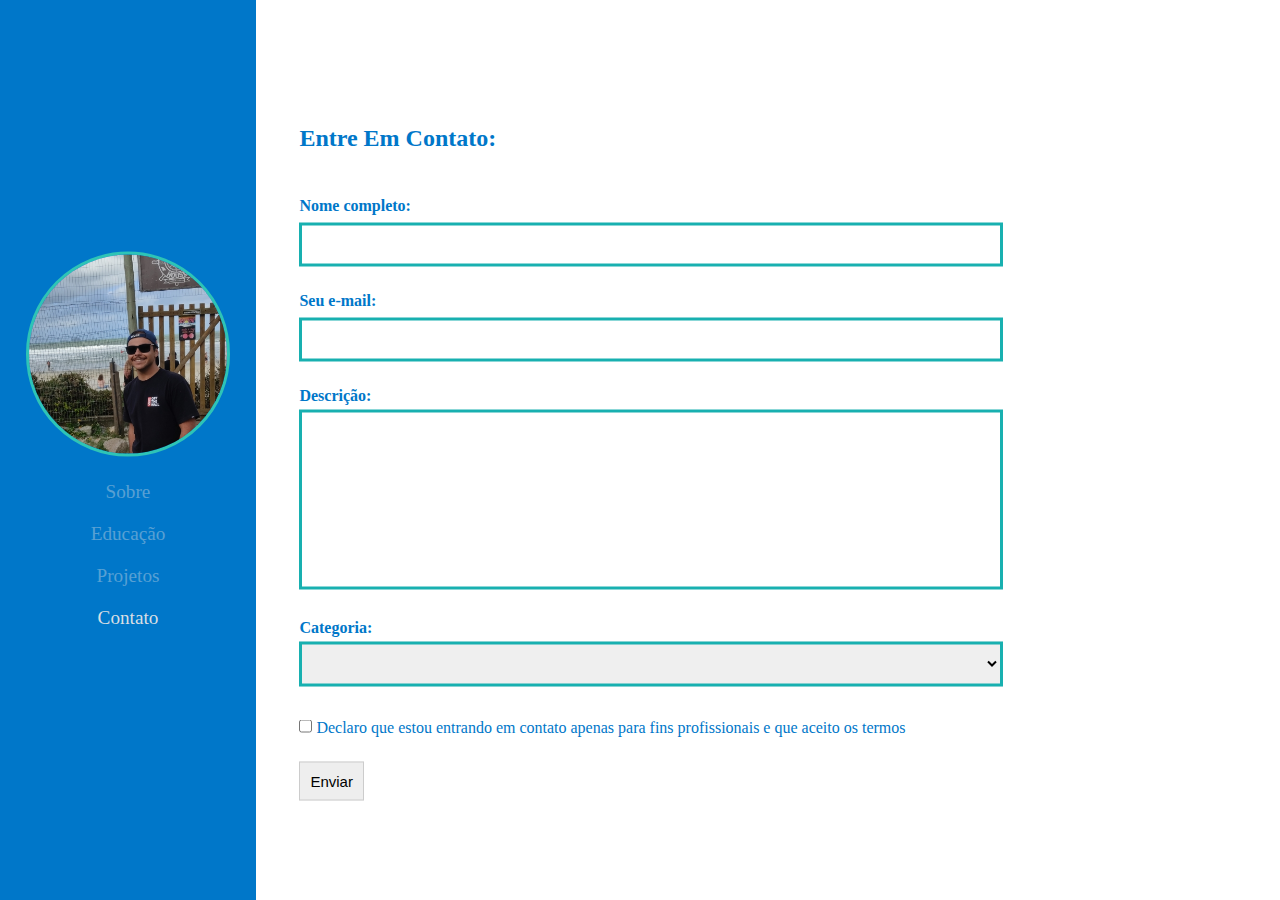
==== contato.html @ 85d98a8c "criacao da pagina contato v1.0" ====
<!DOCTYPE html>
<html lang="en">
<head>
    <meta charset="UTF-8">
    <meta http-equiv="X-UA-Compatible" content="IE=edge">
    <meta name="viewport" content="width=device-width, initial-scale=1.0">
    <title>contatoi</title>
    <link rel="stylesheet" href="./style.css">
    <link rel="preconnect" href="https://fonts.googleapis.com">
<link rel="preconnect" href="https://fonts.gstatic.com" crossorigin>
<link href="https://fonts.googleapis.com/css2?family=Saira+Extra+Condensed:wght@400;500;700&display=swap" rel="stylesheet">
</head>
    <body>
            <div class="pai"><!--div pai-->

            <div class="sidebar"><!-- Sidebar-->

                <div class="sidebar-pos"><!-- Sidebar-pos-->
                    
                <div class="img"><!-- imagem-->
                    <img src="./images/nilzo.jpg" alt="Uma Foto Minha na com a praia no fundo">

                </div><!--fechamento imagem-->

                <div class="menu"><!-- menu-->
                    <a  href="Index.html">Sobre</a>
                    <a  href="./educacao.html">Educação</a>
                    <a  href="projetos.html">Projetos</a>
                    <a class="selected" href="contato.html">Contato</a>
                </div><!--fechamento menu-->

            </div><!-- fechamento Sidebar-pos-->
            </div><!--fechamento Sidebar-->

        <div class="conteudo"><!--conteudo-->

            <section class="contato">

                 <h3><span>Entre Em Contato: </span></h3>

                 <form action="mailto:paglianeto@gmail.com " method="get"> 

                    <label class="fullname">
                        <strong>  Nome completo: </strong> <br>
                        <input type="text" >
                    </label>

                    <label class="email">
                        <strong>  Seu e-mail: </strong> <br>
                        <input type="email" >
                    </label>
                    
                    <label>
                    <strong>  Descrição: <br></strong>
                        <textarea name="descricao"></textarea>
                    </label>
                    
                    <label>
                        <strong>
                        Categoria: <br></strong>
                        <select name="categoria" id="">
                            <option value="none"></option>
                            <option value="1">Contratação</option>
                            <option value="2">Mentoria</option>
                            <option value="3">Oportunidades</option>
                            <option value="4">Bolsas de estudos</option>
                            <option value="5">Duvidas</option>
                        </select>
                    </label>
                    
                    <label >
                        <input class="termos" type="checkbox"> Declaro que estou entrando em contato apenas para fins profissionais e que aceito os <a href="paginas/termos.html" class="termos" target="_blank">termos</a>
                    </label>
                    
        
                    <button>Enviar</button>
                </form>
            </section>
            
        </div><!--fechamento conteudo-->
        
    </div><!--fechamento div pai-->


</body>
</html>
---- style.css ----
*{
    margin: 0;
    padding: 0;
    box-sizing: border-box;
}
html, body {
    height: 100%;
    
}
.pai {
    display: flex;
}
.sidebar {
    width: 20%;
    height: 100%;
    position: fixed;
    background-color: #0077C9;
}
.sidebar-pos {
    position: absolute;
    top: 50%;
    transform: translateY(-50%);
    
}
.img {
    text-align: center;
}
.img img {
    width: 80%;
    border-radius: 50%;
    border: 3px solid #2EC4B6;
}
.menu {
    margin: 20px 0;
    text-align: center;
    position: relative;
    
    
}
.menu a {
    color: #d9dfe4;
    opacity: 0.4;
    font-size: 1.2em;
    display: block;
    text-decoration: none;
    margin-bottom: 20px;
}
.menu a.selected {
    opacity: 1;
}
.conteudo {
    position: absolute;
    left: 20%;
    width: 80%;
    height: 100%;
    padding: 0 3%;
    
}
section.descricao {
    position: relative;
    top: 50%;                   /*para deixar o menu alinhado na parte da lateral esquerda dos eixos X e Y da tela */
    transform: translateY(-50%);

}
section.contato {
    position: relative;
    top: 50%;                   /*para deixar o menu alinhado na parte da lateral esquerda dos eixos X e Y da tela */
    transform: translateY(-50%);

}

.redessociais img {
    width: 25px;
    height: 25px;
    margin-left: 15px;
    margin-top: 20px;
    
    
}

.logoescolas img {
    width: 15%;
    height: 15%;
    margin-left: 20px;
    margin-top: 20px;
    
    
}
.breve img {
    
    width: 25vw;

}

.redessociais a {
    text-decoration: none;
    width: 40px;
    height: 40px;
    border-radius: 20px;
    margin: 0 10px; 
    display: inline-block;
    text-align: center;
    
}
section.descricao h2{
    color: #18B0B0;
    font-size: 46px;
}
section.descricao h2 > span,
section.descricao h3 > span{
    color: #0077C9;
}
section.descricao h3,
section.descricao h4 {
    color: #51CACA ;
    font-size: 24px;
    margin: 15px 5px;
}
section.contato h2 > span,
section.contato h3 > span{
    color: #0077C9;
}
section.contato h3,
section.contato h4 {
    color: #51CACA ;
    font-size: 24px;
    margin: 15px 5px;
}
section.descricao a{
    text-decoration: none;
    color: #0077C9;
    font-size: 24px;

}
section.descricao p{
    color: #6c757d;
    font-size: 19px;
    margin-top: 40px;
}

form, input{
    display: block;
    padding: 5px;
    margin-top: 8px;
    color: #0077C9;
}

label {
    display: block;
    margin: 25px 0 ;
}

.termos {
    display: inline;
    color: #0077C9;
    text-decoration: none;
}

.termos:hover {
    text-decoration: underline;
}

input [type=text], textarea, select {
    padding: 10px;
    width: 55vw;
    margin-top: 5px;
    font-size: 15px;

}

.fullname input {
    padding: 10px;
    width: 55vw;
    border:  solid #18B0B0;
    font-size: 16px;
    outline: 0;
   
    

}

.email input {
    padding: 10px;
    width: 55vw;
    border:  solid #18B0B0;
    font-size: 16px;
    outline: 0;
   
    

}

textarea {
    height: 20vh;
    resize: none;
    border: solid #18B0B0;
    
}

button {
    padding: 10px;
    font-size: 15px;
    border: 1px solid #ccc;
    background-color: #eee;

}

button:hover {
    background-color: #ddd;
}

label select {
    border: solid #18B0B0;
}

@media (max-width:400px) {
    .menu {
        margin: 20px 0;
        text-align: center;
        position: relative;
}

.sidebar {
    width: 25%;
    height: 100%;
    position: fixed;
    background-color: #0077C9;
}

.conteudo {
    position: absolute;
    left: 25%;
    width: 80%;
    height: 100%;
    padding: 0 3%;
}
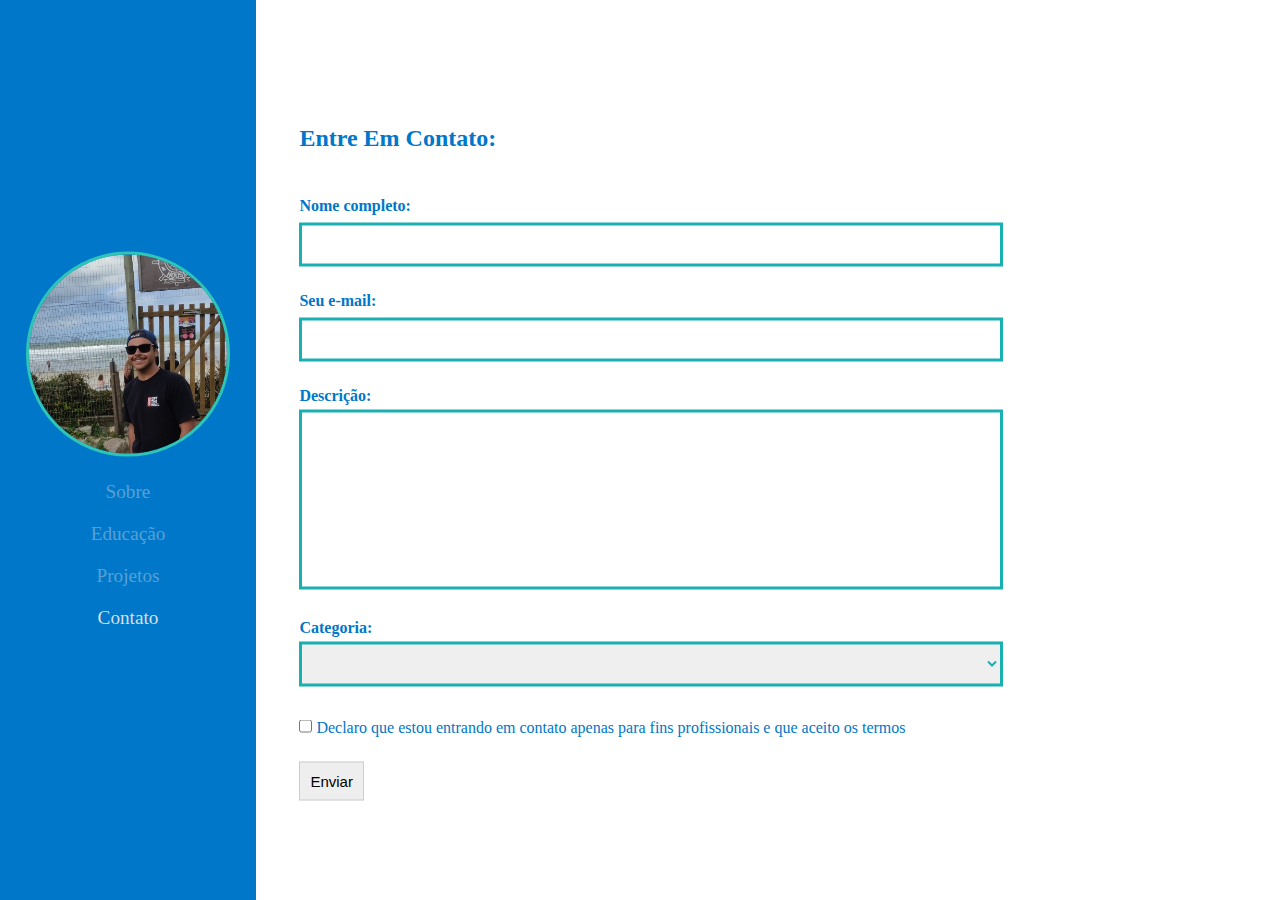
==== commit 410a506e: "modificando pagina de contato e css" ====
--- a/contato.html
+++ b/contato.html
@@ -38,7 +38,7 @@
 
                  <h3><span>Entre Em Contato: </span></h3>
 
-                 <form action="mailto:paglianeto@gmail.com " method="get"> 
+                 <form action="#" method="get"> 
 
                     <label class="fullname">
                         <strong>  Nome completo: </strong> <br>
--- a/style.css
+++ b/style.css
@@ -164,7 +164,8 @@
     padding: 10px;
     width: 55vw;
     margin-top: 5px;
-    font-size: 15px;
+    font-size: 16px;
+    
 
 }
 
@@ -174,6 +175,7 @@
     border:  solid #18B0B0;
     font-size: 16px;
     outline: 0;
+    color: #18B0B0;
    
     
 
@@ -185,7 +187,7 @@
     border:  solid #18B0B0;
     font-size: 16px;
     outline: 0;
-   
+   color: #18B0B0;
     
 
 }
@@ -194,6 +196,19 @@
     height: 20vh;
     resize: none;
     border: solid #18B0B0;
+    font-size: 16px;
+    
+    
+}
+
+label textarea {
+    color: #18B0B0;
+    font-size: 16px;
+}
+
+label select option{
+    color: #0077C9;
+    
     
 }
 
@@ -209,8 +224,9 @@
     background-color: #ddd;
 }
 
-label select {
+label select, label select:focus-within {
     border: solid #18B0B0;
+    color: #18B0B0;
 }
 
 @media (max-width:400px) {
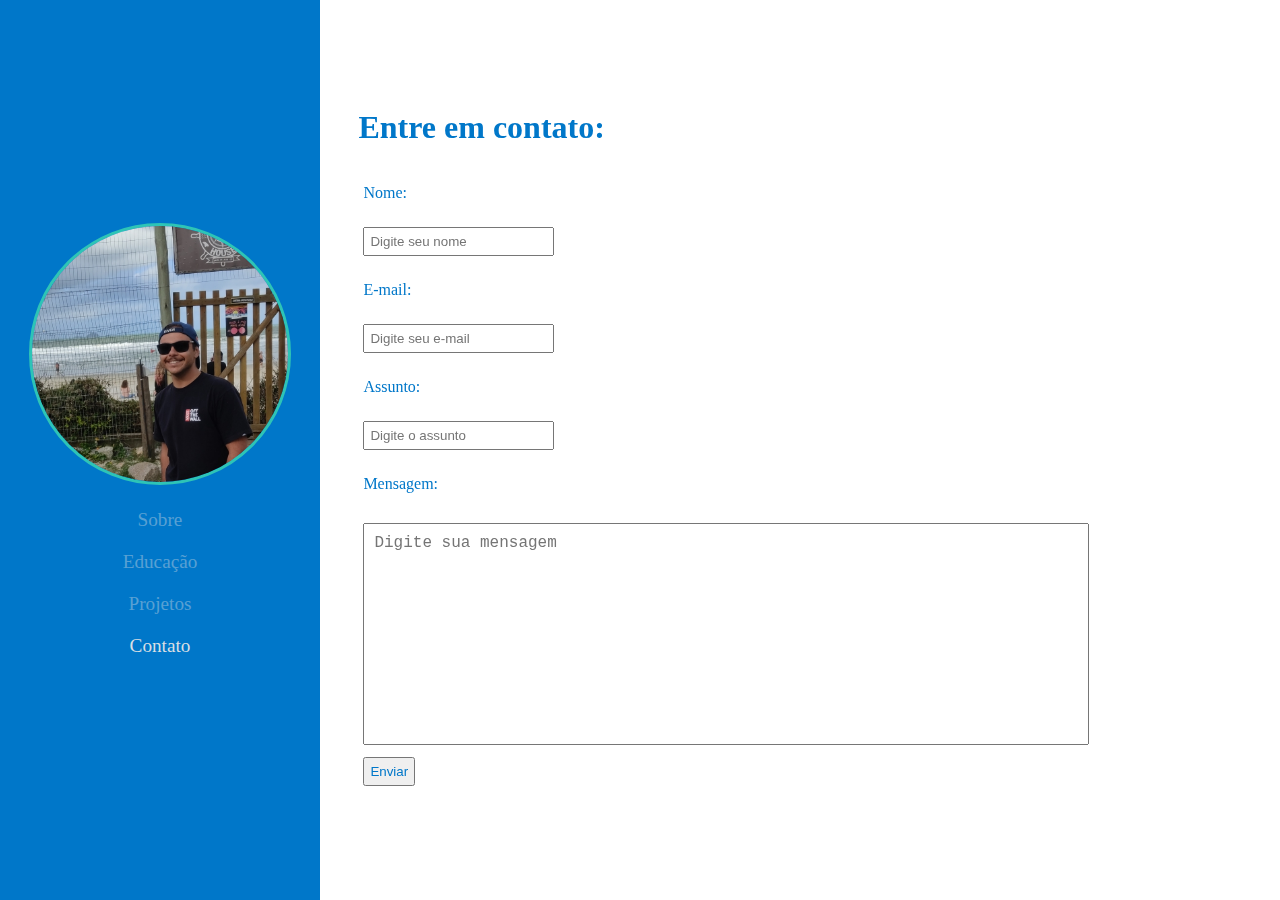
==== commit d6ef84b2: "modificacao do readme e da pagina de contato" ====
--- a/contato.html
+++ b/contato.html
@@ -3,8 +3,9 @@
 <head>
     <meta charset="UTF-8">
     <meta http-equiv="X-UA-Compatible" content="IE=edge">
-    <meta name="viewport" content="width=device-width, initial-scale=1.0">
+    <meta name="viewport" content="width=device-width, user-scalable=no">
     <title>contatoi</title>
+    <link rel="stylesheet" href="./style.css">
     <link rel="stylesheet" href="./style.css">
     <link rel="preconnect" href="https://fonts.googleapis.com">
 <link rel="preconnect" href="https://fonts.gstatic.com" crossorigin>
@@ -36,44 +37,21 @@
 
             <section class="contato">
 
-                 <h3><span>Entre Em Contato: </span></h3>
-
-                 <form action="#" method="get"> 
-
-                    <label class="fullname">
-                        <strong>  Nome completo: </strong> <br>
-                        <input type="text" >
-                    </label>
-
-                    <label class="email">
-                        <strong>  Seu e-mail: </strong> <br>
-                        <input type="email" >
-                    </label>
-                    
-                    <label>
-                    <strong>  Descrição: <br></strong>
-                        <textarea name="descricao"></textarea>
-                    </label>
-                    
-                    <label>
-                        <strong>
-                        Categoria: <br></strong>
-                        <select name="categoria" id="">
-                            <option value="none"></option>
-                            <option value="1">Contratação</option>
-                            <option value="2">Mentoria</option>
-                            <option value="3">Oportunidades</option>
-                            <option value="4">Bolsas de estudos</option>
-                            <option value="5">Duvidas</option>
-                        </select>
-                    </label>
-                    
-                    <label >
-                        <input class="termos" type="checkbox"> Declaro que estou entrando em contato apenas para fins profissionais e que aceito os <a href="paginas/termos.html" class="termos" target="_blank">termos</a>
-                    </label>
-                    
-        
-                    <button>Enviar</button>
+                <h1>Entre em contato:</h1>
+                <form action="enviar.php" method="post">
+                    <label for="nome">Nome:</label>
+                    <input type="text" id="nome" name="nome" placeholder="Digite seu nome" required>
+            
+                    <label for="email">E-mail:</label>
+                    <input type="text" id="email" name="email" placeholder="Digite seu e-mail" required>
+            
+                    <label for="assunto">Assunto:</label>
+                    <input type="text" id="assunto" name="assunto" placeholder="Digite o assunto" required>
+            
+                    <label for="mensagem">Mensagem:</label>
+                    <textarea id="mensagem" name="mensagem" placeholder="Digite sua mensagem" style="height:200px" required></textarea>
+            
+                    <input type="submit" value="Enviar">
                 </form>
             </section>
             
--- a/style.css
+++ b/style.css
@@ -1,11 +1,11 @@
 *{
     margin: 0;
     padding: 0;
-    box-sizing: border-box;
+    box-sizing: content-box;
 }
 html, body {
     height: 100%;
-    
+    overflow-x: hidden;
 }
 .pai {
     display: flex;
@@ -79,16 +79,19 @@
 }
 
 .logoescolas img {
-    width: 15%;
-    height: 15%;
+    width: 15vw;
     margin-left: 20px;
     margin-top: 20px;
+    margin-right: 30px;
+    padding: 30px 10px;
     
     
 }
 .breve img {
     
-    width: 25vw;
+    width: 30vw;
+    margin-top: 30px;
+    margin-left: 20px;
 
 }
 
@@ -100,25 +103,36 @@
     margin: 0 10px; 
     display: inline-block;
     text-align: center;
-    
+    margin-right: 30px;
+    
+}
+
+.contato h1 {
+
+    color: #0077C9;
 }
 section.descricao h2{
     color: #18B0B0;
     font-size: 46px;
+    margin-right: 30px ;
+    margin-top: 30px;
 }
 section.descricao h2 > span,
 section.descricao h3 > span{
     color: #0077C9;
+    margin-right: 30px;
 }
 section.descricao h3,
 section.descricao h4 {
     color: #51CACA ;
     font-size: 24px;
-    margin: 15px 5px;
+    margin: 20px 15px;
+    margin-right: 30px;
 }
 section.contato h2 > span,
 section.contato h3 > span{
     color: #0077C9;
+    margin-right: 30px;
 }
 section.contato h3,
 section.contato h4 {
@@ -129,13 +143,22 @@
 section.descricao a{
     text-decoration: none;
     color: #0077C9;
-    font-size: 24px;
-
-}
+    font-size: 22px;
+
+}
+
+section.descricao a:hover {
+    text-decoration: underline;
+
+}
+
 section.descricao p{
     color: #6c757d;
-    font-size: 19px;
+    font-size: 18px;
     margin-top: 40px;
+    margin-right: 45px;
+    text-align: left;
+    
 }
 
 form, input{
@@ -150,15 +173,9 @@
     margin: 25px 0 ;
 }
 
-.termos {
-    display: inline;
-    color: #0077C9;
-    text-decoration: none;
-}
-
-.termos:hover {
-    text-decoration: underline;
-}
+
+
+
 
 input [type=text], textarea, select {
     padding: 10px;
@@ -172,7 +189,7 @@
 .fullname input {
     padding: 10px;
     width: 55vw;
-    border:  solid #18B0B0;
+    border:  solid #000000;
     font-size: 16px;
     outline: 0;
     color: #18B0B0;
@@ -195,7 +212,7 @@
 textarea {
     height: 20vh;
     resize: none;
-    border: solid #18B0B0;
+    border: solid none;
     font-size: 16px;
     
     
@@ -235,6 +252,7 @@
         text-align: center;
         position: relative;
 }
+}
 
 .sidebar {
     width: 25%;
--- a/style.css
+++ b/style.css
@@ -1,11 +1,11 @@
 *{
     margin: 0;
     padding: 0;
-    box-sizing: border-box;
+    box-sizing: content-box;
 }
 html, body {
     height: 100%;
-    
+    overflow-x: hidden;
 }
 .pai {
     display: flex;
@@ -79,16 +79,19 @@
 }
 
 .logoescolas img {
-    width: 15%;
-    height: 15%;
+    width: 15vw;
     margin-left: 20px;
     margin-top: 20px;
+    margin-right: 30px;
+    padding: 30px 10px;
     
     
 }
 .breve img {
     
-    width: 25vw;
+    width: 30vw;
+    margin-top: 30px;
+    margin-left: 20px;
 
 }
 
@@ -100,25 +103,36 @@
     margin: 0 10px; 
     display: inline-block;
     text-align: center;
-    
+    margin-right: 30px;
+    
+}
+
+.contato h1 {
+
+    color: #0077C9;
 }
 section.descricao h2{
     color: #18B0B0;
     font-size: 46px;
+    margin-right: 30px ;
+    margin-top: 30px;
 }
 section.descricao h2 > span,
 section.descricao h3 > span{
     color: #0077C9;
+    margin-right: 30px;
 }
 section.descricao h3,
 section.descricao h4 {
     color: #51CACA ;
     font-size: 24px;
-    margin: 15px 5px;
+    margin: 20px 15px;
+    margin-right: 30px;
 }
 section.contato h2 > span,
 section.contato h3 > span{
     color: #0077C9;
+    margin-right: 30px;
 }
 section.contato h3,
 section.contato h4 {
@@ -129,13 +143,22 @@
 section.descricao a{
     text-decoration: none;
     color: #0077C9;
-    font-size: 24px;
-
-}
+    font-size: 22px;
+
+}
+
+section.descricao a:hover {
+    text-decoration: underline;
+
+}
+
 section.descricao p{
     color: #6c757d;
-    font-size: 19px;
+    font-size: 18px;
     margin-top: 40px;
+    margin-right: 45px;
+    text-align: left;
+    
 }
 
 form, input{
@@ -150,15 +173,9 @@
     margin: 25px 0 ;
 }
 
-.termos {
-    display: inline;
-    color: #0077C9;
-    text-decoration: none;
-}
-
-.termos:hover {
-    text-decoration: underline;
-}
+
+
+
 
 input [type=text], textarea, select {
     padding: 10px;
@@ -172,7 +189,7 @@
 .fullname input {
     padding: 10px;
     width: 55vw;
-    border:  solid #18B0B0;
+    border:  solid #000000;
     font-size: 16px;
     outline: 0;
     color: #18B0B0;
@@ -195,7 +212,7 @@
 textarea {
     height: 20vh;
     resize: none;
-    border: solid #18B0B0;
+    border: solid none;
     font-size: 16px;
     
     
@@ -235,6 +252,7 @@
         text-align: center;
         position: relative;
 }
+}
 
 .sidebar {
     width: 25%;
